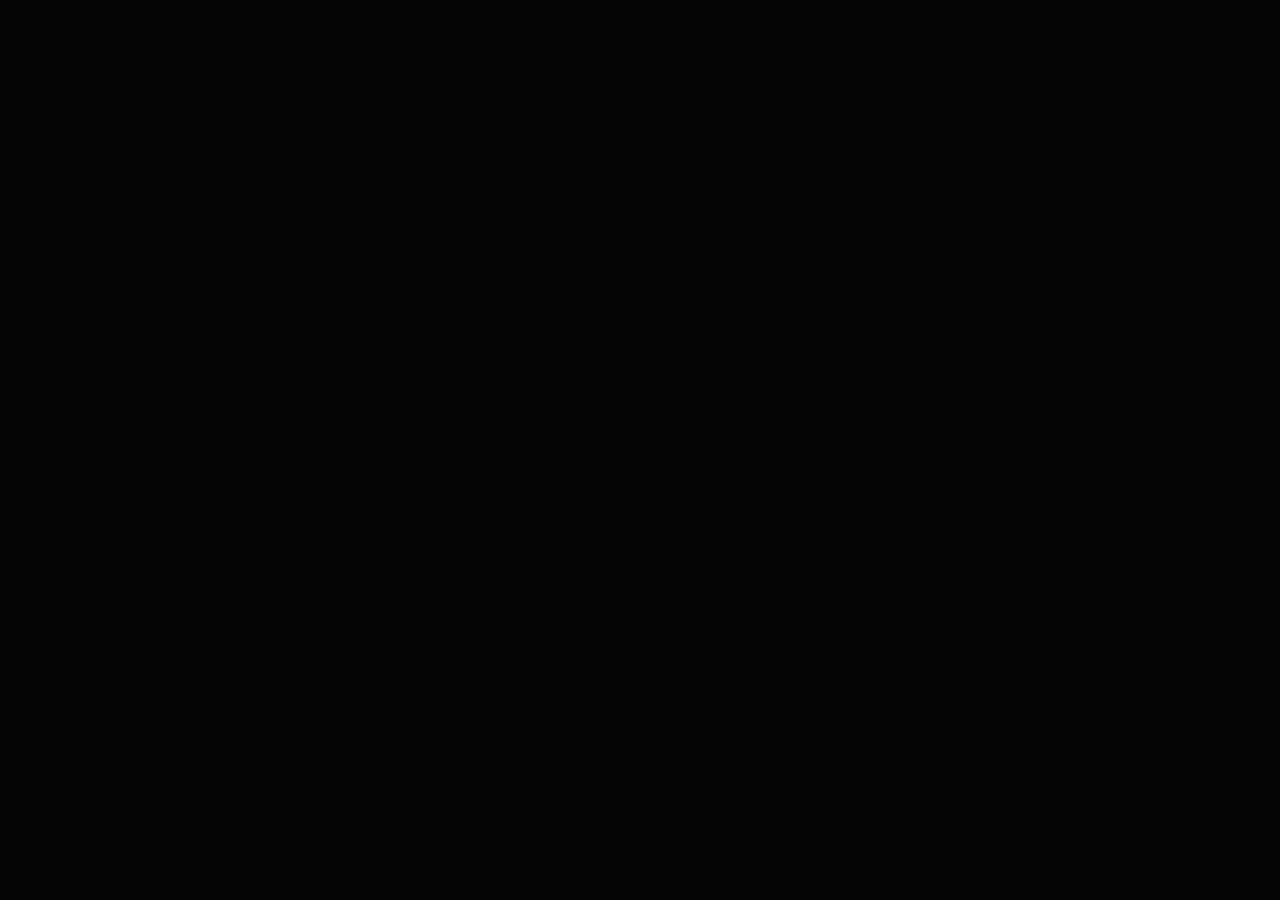
==== index.html @ 07054d72 "Add meta tags for SEO and site description Added meta tags for description, keywords, robots, and di" ====
<!doctype html>

<html lang="en"> 

<head>

<title>IDPORT | Intelligent Design Portfolio</title>

<meta charset="UTF-8">

<meta name="viewport"
      content="width=device-width, initial-scale=1.0">

<meta name="author"
      content="IDPORT">

<meta name="application-name"
      content="IDPORT">

<meta name="generator"
      content="IDPORT Runtime Engine">

<meta name="creator"
      content="IDPORT">

<meta name="publisher"
      content="IDPORT">

<meta name="copyright"
      content="© 2026 IDPORT. All Rights Reserved.">

<meta name="description"
      content="IDPORT is an intelligent portfolio platform that combines cinematic visual design, AI-assisted engineering, interactive experiences, and modern software architecture to showcase projects, services, and digital innovation.">

<meta name="keywords"
      content="IDPORT, portfolio, software engineer, web developer, AI, artificial intelligence, UI, UX, frontend, JavaScript, HTML, CSS, runtime engine, digital portfolio, creative developer, interactive website, software architecture, Charcoal Crimson">

<meta name="robots"
      content="index, follow, max-image-preview:large, max-snippet:-1, max-video-preview:-1">

<!-- <link rel="canonical"
      href="https://www.idport.com/"> -->

<!-- <meta name="revisit-after"
      content="7 days"> -->

<meta name="distribution"
      content="global">

<!-- <meta name="rating"
      content="general"> -->

<meta name="language"
      content="English">
  
  <title>IDPORT</title>

      <link rel="stylesheet" href="./css/variables.css">

    <link rel="stylesheet" href="./css/global.css">

    <link rel="stylesheet" href="./css/sections/hero.css">

      <link rel="stylesheet" href="./css/responsive.css">

</head>

<body id="app-body">

<div id="app">

    <header id="site-header"></header>

    <main id="homepage">

        <section id="hero-section"></section>

        <section id="about-section"></section>

        <section id="carousel-section"></section>

        <section id="featured-section"></section>

        <section id="testimonials-section"></section>

        <section id="services-section"></section>

    </main>

    <footer id="site-footer"></footer>

</div>

<script src="./js/runtime/runtime.js"></script>

<script src="./js/app.js"></script>

</body>

  </html>
---- css/variables.css ----
/* CSS variables *
:root {
  --gap: 1rem;
  --max-width: 1200px;
} */
---- css/global.css ----
/* Global styles for IDPORT *
:root {
  --color-bg: #ffffff;
  --color-fg: #111111;
}

html,body,#app { height:100%; margin:0; }
*/



* {

    margin: 0;

    padding: 0;

    box-sizing: border-box;
}

html {

    scroll-behavior: smooth;
}

body {

    min-height: 100vh;

    background: #050505;

    font-family:
    Inter,
    Arial,
    sans-serif;

    overflow-x: hidden;
}
---- css/sections/hero.css ----
/* Hero Section Styles */

.hero {

    position: relative;

    width: 100%;

    height: 55vh;

    overflow: hidden;

    background:
    #1a1a1a;

}


.hero-name {

    position: absolute;

    top: 35%;

    left: 45%;

    transform:
    translate(
        -50%,
        -50%
    );

    font-size: 12vw;

    font-weight: 600;

    color: white;

    z-index: 1;

        width: 85%;

    text-align: center;

    white-space: nowrap;

}

.hero-quote {

    position: absolute;

    top: 48%;

    left: 50%;

    transform:
    translateX(-50%);

    width: 70%;

    text-align: center;

    color:
    rgba(
        255,
        255,
        255,
        0.8
    );

    font-size: 1rem;

    font-style: italic;

    line-height: 1.6;

    z-index: 3;

}


 .hero-portrait {

    position: absolute;

    left: 37%;

    bottom: 0;

    transform:
    translateX(-50%);

    height: 45vh;

    aspect-ratio: 3 / 4;

    width: auto;

    background:
        transparent;
    /* #ff0000; */

    z-index: 2;

} 

.hero-portrait-image {

    width: 100%;

    height: 100%;

    object-fit: contain;

    display: block;

}


/* MOBILE NORMAL BROWSER */

@media (max-width: 767px) {

    .hero-quote {

    width: 85%;

    font-size: 0.85rem;

    top: 44%;

}

    .hero {

        height: 30vh;

    }

    .hero-portrait {

        width: 130px;

        height: 24vh;

        left: 32%;

    }

    .hero-name {

        font-size: 15vw;

    }

}


/* MOBILE DESKTOP BROWSER */

@media (min-width: 768px)
and
(max-width: 1199px) {

    .hero-quote {

    width: 80%;

    font-size: 0.95rem;

}

    .hero {

        height: 33vh;

    }

    .hero-portrait {

        width: 140px;

        height: 26vh;

        left: 35%;

    }

}


/* DESKTOP LAPTOP BROWSER */

@media (min-width: 1200px) {

    .hero-quote {

    width: 60%;

    font-size: 1.15rem;

}

    .hero {

        height: 72vh;

    }

    .hero-portrait {

        width: 250px;

        height: 60vh;

        left: 30%;

    }

}




/* =========================
   HERO NAVIGATION
========================= */

.hero-nav {

    position: absolute;

    top: 20px;

    right: 22px;

    display: flex;

    gap: 10px;

    z-index: 100;

}

.nav-btn {

    display: flex;

    align-items: center;

    justify-content: center;

    gap: 8px;

    padding: 14px 26px;

    border-radius: 999px;

    border: none;

    text-decoration: none;

    cursor: pointer;

    background:  linear-gradient(
                 145deg,
                 #2d2d2d,
                 #121212   ); 


    color: white;

    font-weight: 800;

    font-size: 0.9rem;

    box-shadow:
        6px 6px 14px rgba(0,0,0,.45),
       /* inset 1px 1px 10px */
        rgba(255,255,255,.06);

    transition: all .3s ease;

}

.nav-btn:hover {

    transform: translateY(-2px);

}


/* =====================
   MENU DROPDOWN BUTTONS 
========================*/

.dropdown-menu {

    position: absolute;

/* TO RESIZE THE 
DROPDOWN BUTTON */

    top: 53px;

    right: 0.2px;

    display: flex;

    flex-direction: column;

    gap: 12px;

    opacity: 0;

    visibility: hidden;

    transform: translateY(-15px);

    transition: all .35s ease;

    z-index: 99;

}

.dropdown-menu.active {

    opacity: 1;

    visibility: visible;

    transform: translateY(0);

}

.dropdown-btn {

    display: flex;

    align-items: center;

    justify-content: center;

    gap: 10px;

    z-index: 100; 

    padding: 14px 20px;

    text-decoration: none;

    border-radius: 999px;

    background:  linear-gradient(
                 145deg,
                 #2d2d2d,
                 #121212   ); 

    color: white;

    font-weight: 600;

    font-size: 0.8rem;

    box-shadow:
        6px 6px 14px rgba(0,0,0,.45),
        inset 1px 1px 1px
        rgba(255,255,255,.06);

    transition: all .25s ease;

}

.dropdown-btn:hover {

    transform: translateX(-4px);

}


/* ======================
   THE MAIN SWITCH WHERE 
   THE KNOB RESIDES IN 
   ====================== */

.switch-btn {

    display: flex;

    position: relative;


/* TO RESIZE THE
SWITCH BUTTON*/

    width: 87px;

    height: 42px;

    border-radius: 9999px;

    background:
    linear-gradient(
        145deg,
        #2d2d2d,
        #121212
    );

      box-shadow:
        12px 12px 18px rgba(0,0,0,.55),
        inset 1px 1px 1px 
        rgba(255,255,255,.06); 

    cursor: pointer;

    overflow: hidden;

    transition:
    transform .45s ease;

} 

.switch-btn:hover {

    transform: translateY(-3.5px);

}


/* ======================
   THE MAIN SWITCH LABEL 
   WHERE KNOB RESIDES IN 
   ====================== */

.switch-label {

    position: absolute;

    inset: 0;

    display: flex; 

    align-items: center;

    justify-content: flex-end;

    color: white;

    font-weight: 600;

    letter-spacing: 1px;

    font-size: 0.55rem;

    padding-right: 9px
     
}


    /* ── Track (outer shell) ── */
    .switch__base-outer {
      display: block;
      position: absolute;
      inset: 0;
      border-radius: 9999px;
      background: /*#23293a*/;
      box-shadow:
        12px 12px 28px #12161f,
        -8px -8px 20px #2e3650;
      transition: box-shadow 0.45s ease;
    }


    /* ── Inner track recess ── */
    .switch__base-inner {
      display: block;
      position: absolute;
      inset: 4.2px;
      border-radius: 9999px;
      background: #1a1f2e;
      box-shadow:
        inset 6px 6px 10px #0e111a,
        inset -20px -20px 30px #252c3e;
    }


/* ======================
   THE KNOB RESIDING 
   WITHIN THE MAIN SWITCH 
   ====================== */

.switch-knob {

    position: absolute;

    left: 5px;

    top: 5px;

    width: 32px;

    height: 32px;

    border-radius: 50%;

    background:
    linear-gradient(
        145deg,
        #4d4d4d,
        #141414
    );

    box-shadow:

        4px 4px 10px
        rgba(0,0,0,.55),

        -2px -2px 6px
        rgba(255,255,255,.05),

        inset 1px 1px 2px
        rgba(255,255,255,.10),

        inset -1px -1px 2px
        rgba(0,0,0,.45);

    display: flex;

    align-items: center;

    justify-content: center;

    transition:
    transform .35s ease;

    z-index: 2;

}


/* ===============
   THE DOT ON KNOB  
   =============== */


.switch-dot {

    position: absolute;

    top: 6px;

    right: 6px;

    width: 4px;

    height: 4px;

    border-radius: 50%;

    background: red;

}


/* ========================
   THE ACTIVE STATE OF BOTH 
   THE DOT, LABEL & KNOB  
   WITHIN THE MAIN SWITCH 
   ======================== */

.switch-label {

    transition:
    transform .35s ease;

}

.switch-btn.active .switch-label {

    transform:
    translateX(-37px);

}



/* ==========================
   UNIVERSAL SWITCH ENGINE
   (NEVER DISABLE)
   ========================== */

.switch-btn {

    --knob-travel: 45px;

}

.switch-btn.active
.switch-knob {

    transform:
    translateX(
        var(--knob-travel)
    );

}



/* =============================
   COMMENTED OUT BLOCK CODE
   FOR NEON LIGHT REPLACEMENT
   CHECK BELOW TO RESWITCH
   ============================ */
/*

.switch-btn.active .switch-knob {

    transform:
    translateX(
         45px
    );

}
*/


/* =============================
   COMMENTED OUT BLOCK CODE
   FOR NEON LIGHT REPLACEMENT
   CHECK BELOW TO RESWITCH
   ============================ */
/*
.switch-btn.active .switch-dot {

    background:
    #00ff88;

} 
*/








/* ============================
   THIS SECTION OF BLOCK CODE IS
   FOR SWITCH SELECTION MODE FROM
   NORMAL SWITCH TO THE NEON LIGHT
   SWITCH BY USERS................
   ...............................
   ENSURE TO CHECK THESE ELEMENT
   ...............................
   .switch-btn.active .switch-dot
   .switch-btn.active .switch-knob

   ................................
   =============================== */



/* ==========================
   NORMAL MODE ENGINE
   ========================== */

body.normal-mode
.switch-btn.active
.switch-dot {

    background:
    #00ff88;

}

body.normal-mode
.switch-btn.active {

    box-shadow:

        12px 12px 18px
        rgba(0,0,0,.55),

        inset 1px 1px 1px
        rgba(255,255,255,.06);

}

body.normal-mode
.switch-btn.active
.switch-knob {

    box-shadow:

        4px 4px 10px
        rgba(0,0,0,.55),

        -2px -2px 6px
        rgba(255,255,255,.05),

        inset 1px 1px 2px
        rgba(255,255,255,.10),

        inset -1px -1px 2px
        rgba(0,0,0,.45);

}

/* =================================
   NEOH LIGHT SWITCH REPLACEMENT FOR 
   THE COMMENTED OUT BLOCK CODE FOR
   
   .switch-btn.active .switch-dot
   ================================ */


body.neon-mode
.switch-btn.active
.switch-dot {

    background:
    #00ff88;

    box-shadow:

        0 0 4px #00ff88,

        0 0 8px #00ff88,

        0 0 14px
        rgba(0,255,136,.60);

}


/* =================================
   NEOH LIGHT SWITCH REPLACEMENT FOR 
   THE COMMENTED OUT BLOCK CODE FOR
   
   .switch-btn.active .switch-knob
   ================================ */


body.neon-mode
.switch-btn.active
.switch-knob {

    box-shadow:

        0 0 6px rgba(0,255,136,.25),

        0 0 14px rgba(0,255,136,.15),

        4px 4px 10px rgba(0,0,0,.55),

        -2px -2px 6px rgba(255,255,255,.05),

        inset 1px 1px 2px rgba(255,255,255,.10),

        inset -1px -1px 2px rgba(0,0,0,.45);

}



/* ==========================
   NEON MODE ENGINE
   ========================== */

body.neon-mode
.switch-btn.active {

    box-shadow:

        0 0 6px rgba(0,255,136,.20),

        0 0 12px rgba(0,255,136,.12),

        12px 12px 18px rgba(0,0,0,.55),

        inset 1px 1px 1px
        rgba(255,255,255,.06);

}









/* ==================================
   THIS OVERRIDE BLOCK CODE IS FOR 
   MOBILE NORMAL BROWSER (MNB)
   ================================== */

@media (max-width: 767px) {

    /* ===========================
       HERO NAV CONTAINER OVERRIDE
       =========================== */

    .hero-nav {

        top: 8px;

        right: 8px;

        gap: 3px;

    }


    /* ===========================
       DROPDOWN CONTAINER OVERRIDE
       ============================ */

    .dropdown-menu {

        top: 32px;

        right: 0;

        gap: 4px;

    }

 /* =========================
    DROPDOWN BUTTONS OVERRIDE
    ========================= */

    .dropdown-btn {

        gap: 2px;

        padding: 4px 6px;

        font-size: 0.46rem;

    }


    /* =======================
       SWITCH BUTTONS OVERRIDE
       (HOME EMAIL MENU
       ABOUT WORKS JOIN EDIT)
       ======================= */

    .switch-btn {

        width: 51px;

        height: 26px;

        border-radius: 9999px;

        -webkit-tap-highlight-color:
        transparent;

        user-select: none;

        touch-action:
        manipulation;

    }


    /* ==============
       LABEL OVERRIDE
       ============== */

    .switch-label {

        justify-content:
        flex-end;

        font-size:
        0.32rem;

        letter-spacing:
        0.3px;

        padding-right:
        4px;

    }


    /* =============
       KNOB OVERRIDE
       ============= */

    .switch-knob {

        left: 3px;

        top: 3px;

        width: 20px;

        height: 20px;

        font-size:
        0.55rem;

    }


    /* ============
       DOT OVERRIDE
       ============ */

    .switch-dot {

        top: 3px;

        right: 3px;

        width: 3px;

        height: 3px;

    }


    /* =====================
       INNER TRACK OVERRIDE
       ===================== */

    .switch__base-inner {

        inset: 2px;

    }


    /* ======================
       KNOB TRAVEL OVERRIDE
       ====================== */

    .switch-btn.active
    .switch-knob {

        transform:
        translateX(25px);

    }


    /* ======================
       LABEL TRAVEL OVERRIDE
       ====================== */

    .switch-btn.active
    .switch-label {

        transform:
        translateX(-20px);

    }


    /* ======================
       DROPDOWN WIDTH MATCH 
       SWITCHES OVERRIDE
       ====================== */

    .dropdown-menu
    .switch-btn {

        width: 51px;

        height: 26px;

    }


    /* ==========================
       REMOVE BLUE FLASH OVERRIDE
       ========================== */

    .switch-btn,

    .switch-btn *,

    .switch-btn:focus,

    .switch-btn:active,

    .switch-btn:focus-visible {

        outline: none;

        -webkit-tap-highlight-color:
        transparent;

    }

}
















/*=============================
  LIQUID METAL MODE CSS
  MODE BASE
===============================*/



body.liquid-mode .switch-btn {

    background: linear-gradient(145deg, #2d2d2d, #121212);

    box-shadow:

12px 12px 18px rgba(0,0,0,.55)

        0 0 12px rgba(180,180,180,.15),
        inset 0 0 8px rgba(255,255,255,.05);

}



/*=============================
  LIQUID CHROME BORDER (CORE EFFECT)
  MERCURY RING
===============================*/

body.liquid-mode .switch-btn::before {

    content: "";

    position: absolute;

    inset: 0;

    border-radius: inherit;

    padding: 1.5px;

    background: conic-gradient(

        from 0deg,

        #ffffff,
        #b8b8b8,
        #f5f5f5,
        #6e6e6e,
        #ffffff,
        #9a9a9a,
        #ffffff

    );

    -webkit-mask:
        linear-gradient(#000 0 0) content-box,
        linear-gradient(#000 0 0);

    -webkit-mask-composite: xor;

    mask-composite: exclude;

    animation: liquidSpin 3.5s linear infinite;

    opacity: .9;

    filter: blur(.2px);

}



/*=============================
  INNER LIQUID FLOW LAYER 
  (MOVING REFLECTION)
===============================*/


body.liquid-mode .switch-btn::after {

    content: "";

    position: absolute;

    inset: 0;

    border-radius: inherit;

    background: linear-gradient(

        120deg,

        transparent 0%,
        rgba(255,255,255,.25) 40%,
        rgba(255,255,255,.6) 50%,
        rgba(255,255,255,.25) 60%,
        transparent 100%

    );

    transform: translateX(-120%);

    animation: liquidSweep 2.8s ease-in-out infinite;

    mix-blend-mode: screen;

}




/*=============================
  LIQUID KNOB 
  (EDGE ONLY — NOT FULL FILL)
===============================*/

body.liquid-mode .switch-knob {

    background: linear-gradient(145deg, #0e0e0e, #1a1a1a);

    box-shadow:
        inset 0 0 8px rgba(255,255,255,.08),
        0 0 10px rgba(255,255,255,.05);

}





/*=============================
  METAL RIM ON KNOB 
  (NOT FULL LIQUID)
===============================*/

body.liquid-mode .switch-knob::before {

    content: "";

    position: absolute;

    inset: -1px;
 
    z-index: 999;

    border-radius: 50%;

    padding: 1px;

    background: conic-gradient(

        #ffffff,
        #7a7a7a,
        #eaeaea,
        #5a5a5a,
        #ffffff

    );

    -webkit-mask:
        linear-gradient(#000 0 0) content-box,
        linear-gradient(#000 0 0);

    -webkit-mask-composite: xor;

    mask-composite: exclude;

    animation: knobMetal 2.5s linear infinite;

}




/*=============================
  KNOB HIGHLIGHT 
  THAT FOLLOWS MOVEMENT
===============================*/


body.liquid-mode .switch-knob::after {

    content: "";

    position: absolute;

    top: 3px;

    left: 3px;

    width: 40%;

    height: 40%;

    border-radius: 50%;

    background: radial-gradient(

        rgba(255,255,255,.9),
        transparent

    );

    opacity: .85;

}


body.liquid-mode .switch-knob::after { 
                transform: translate( 

calc((var(--mx, .1)
                 - .100) 
                      * 12.5px),

calc((var(--my, .1)
                 - .100) 
                      * 12.5px) 

    );}






/*=============================
  ANIMATIONS
===============================*/

@keyframes liquidSpin {

    from { transform: rotate(0deg); }
    to   { transform: rotate(360deg); }

}

@keyframes liquidSweep {

    0% { transform: translateX(-120%); }
    50% { transform: translateX(120%); }
    100% { transform: translateX(-120%); }

}

@keyframes knobMetal {

    from { transform: rotate(0deg); }
    to   { transform: rotate(-360deg); }

} 



/*=============================
  JS - CSS ADDITION 
  (IMPORTANT LINK)
  JS update --liq dynamically
===============================*/

body.liquid-mode .switch-btn {
    --liq: 0;
} 












/* ==================================
   THIS COMMENTED OUT BLOCK CODE IS
   A SUBSTITUTE SWITCH RESIZING 
   OVERRIDE BLOCK CODE IS FOR 
   MOBILE NORMAL BROWSER (MNB)
   ================================== */
/*
@media (max-width: 767px) {

    /* ======================
       HERO NAV CONTAINER
    ====================== */
/*
    .hero-nav {

        top: 10px;

        right: 10px;

        gap: 4px;

    }


    /* ======================
       DROPDOWN CONTAINER
    ====================== */
/*
    .dropdown-menu {

        top: 38px;

        right: 0;

        gap: 5px;

    }


    /* ======================
       SWITCH BUTTONS
       (HOME EMAIL MENU
       ABOUT WORKS JOIN EDIT)
    ====================== */
/*
    .switch-btn {

        width: 60px;

        height: 30px;

        border-radius: 9999px;

        -webkit-tap-highlight-color:
        transparent;

        user-select: none;

        touch-action:
        manipulation;

    }


    /* ======================
       LABEL
    ====================== */
/*
    .switch-label {

        justify-content:
        flex-end;

        font-size:
        0.38rem;

        letter-spacing:
        0.4px;

        padding-right:
        5px;

    }


    /* ======================
       KNOB
    ====================== */
/*
    .switch-knob {

        left: 3px;

        top: 3px;

        width: 24px;

        height: 24px;

        font-size:
        0.65rem;

    }


    /* ======================
       DOT
    ====================== */
/*
    .switch-dot {

        top: 4px;

        right: 4px;

        width: 3px;

        height: 3px;

    }


    /* ======================
       INNER TRACK
    ====================== */
/*
    .switch__base-inner {

        inset: 3px;

    }


    /* ======================
       KNOB TRAVEL
    ====================== */
/*
    .switch-btn.active
    .switch-knob {

        transform:
        translateX(30px);

    }


    /* ======================
       LABEL TRAVEL
    ====================== */
/*
    .switch-btn.active
    .switch-label {

        transform:
        translateX(-24px);

    }


    /* ======================
       DROPDOWN WIDTH
       MATCH SWITCHES
    ====================== */
/*
    .dropdown-menu
    .switch-btn {

        width: 60px;

        height: 30px;

    }


    /* ======================
       REMOVE BLUE FLASH
    ====================== */
/*
    .switch-btn,

    .switch-btn *,

    .switch-btn:focus,

    .switch-btn:active,

    .switch-btn:focus-visible {

        outline: none;

        -webkit-tap-highlight-color:
        transparent;

    }

}

*/
---- css/responsive.css ----
/* Responsive helpers *
@media (max-width:768px){
  /* responsive rules *
} */
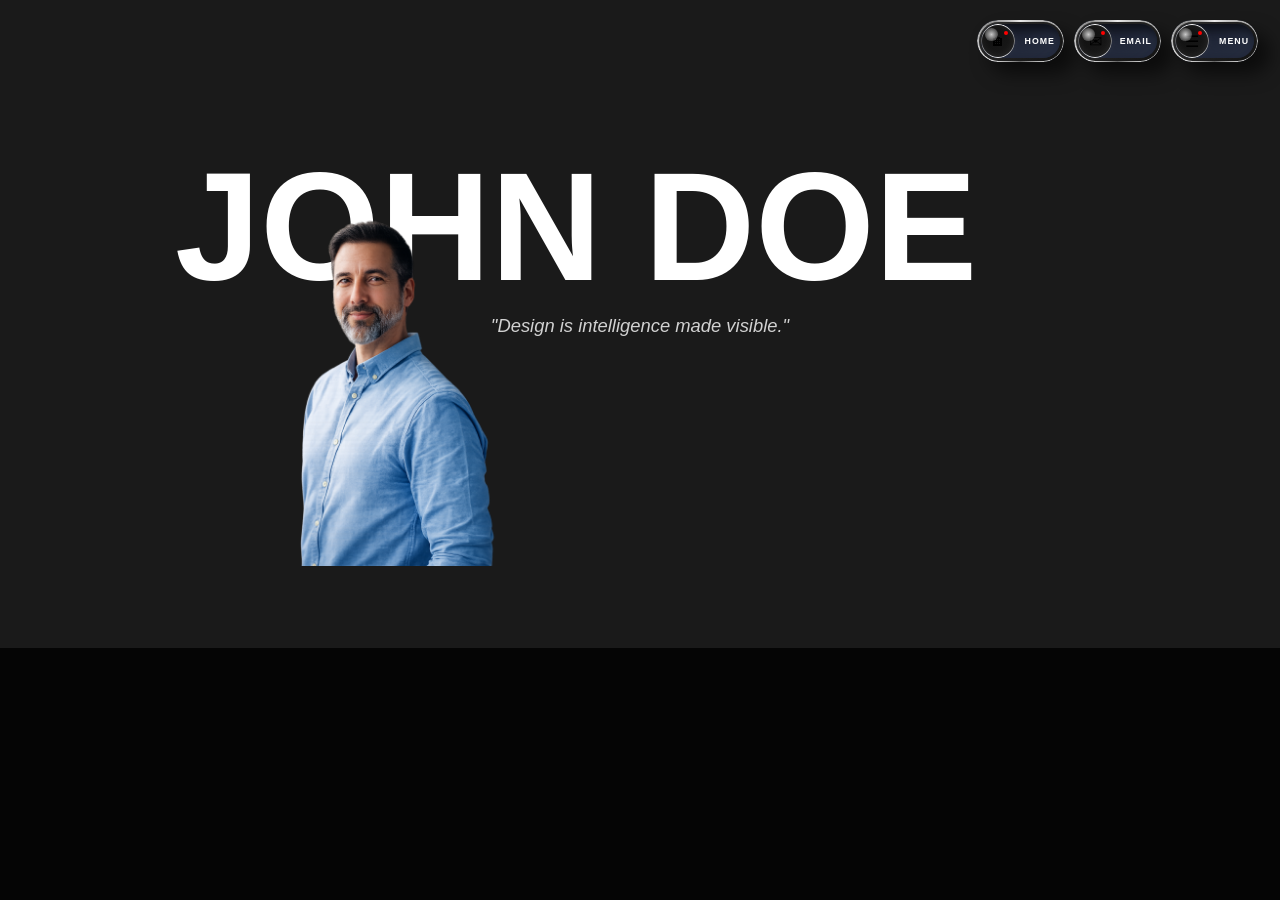
==== commit 8edcf53e: "Refactor index.html for improved structure and clarity" ====
--- a/index.html
+++ b/index.html
@@ -1,100 +1,240 @@
 <!doctype html>
-
-<html lang="en"> 
-
+<html lang="en">
 <head>
-
 <title>IDPORT | Intelligent Design Portfolio</title>
-
 <meta charset="UTF-8">
-
 <meta name="viewport"
       content="width=device-width, initial-scale=1.0">
-
 <meta name="author"
       content="IDPORT">
-
 <meta name="application-name"
       content="IDPORT">
-
 <meta name="generator"
       content="IDPORT Runtime Engine">
-
 <meta name="creator"
       content="IDPORT">
-
 <meta name="publisher"
       content="IDPORT">
-
 <meta name="copyright"
       content="© 2026 IDPORT. All Rights Reserved.">
-
 <meta name="description"
       content="IDPORT is an intelligent portfolio platform that combines cinematic visual design, AI-assisted engineering, interactive experiences, and modern software architecture to showcase projects, services, and digital innovation.">
-
 <meta name="keywords"
       content="IDPORT, portfolio, software engineer, web developer, AI, artificial intelligence, UI, UX, frontend, JavaScript, HTML, CSS, runtime engine, digital portfolio, creative developer, interactive website, software architecture, Charcoal Crimson">
-
 <meta name="robots"
       content="index, follow, max-image-preview:large, max-snippet:-1, max-video-preview:-1">
-
 <!-- <link rel="canonical"
       href="https://www.idport.com/"> -->
-
 <!-- <meta name="revisit-after"
       content="7 days"> -->
-
 <meta name="distribution"
       content="global">
-
 <!-- <meta name="rating"
       content="general"> -->
-
-<meta name="language"
-      content="English">
-  
-  <title>IDPORT</title>
+<meta property="og:title"
+      content="IDPORT | Intelligent Design Portfolio">
+<meta property="og:type"
+      content="website">
+<!-- <meta property="og:url"
+      content="https://www.idport.com/"> -->
+<!-- <meta property="og:image"
+      content="https://www.idport.com/assets/images/og-preview.jpg"> -->
+<meta property="og:description"
+      content="Explore IDPORT — an intelligent portfolio built with cinematic rendering, AI-assisted engineering, interactive experiences, and modern software architecture.">
+<meta property="og:site_name"
+      content="IDPORT">
+<meta property="og:locale"
+      content="en_US">
+<meta name="twitter:card"
+      content="summary_large_image">
+<meta name="twitter:title"
+      content="IDPORT | Intelligent Design Portfolio">
+<meta name="twitter:description"
+      content="Discover IDPORT — a cinematic portfolio combining AI-assisted engineering, interactive experiences, modern software architecture, and innovative digital design.">
+<!-- <meta name="twitter:image"
+      content="https://www.idport.com/assets/images/twitter-preview.jpg"> -->
+<!-- <meta name="twitter:creator"
+      content="@IDPORT"> -->
+<!-- <meta name="twitter:site"
+      content="@IDPORT"> -->
+<meta name="theme-color"
+      content="#1A1C20">
+<meta name="color-scheme"
+      content="dark light">
 
       <link rel="stylesheet" href="./css/variables.css">
-
     <link rel="stylesheet" href="./css/global.css">
-
     <link rel="stylesheet" href="./css/sections/hero.css">
-
       <link rel="stylesheet" href="./css/responsive.css">
-
+<!-- Critical Resource -->
+<link rel="preload"
+      href="./css/global.css"
+      as="style">
+<link rel="preload"
+      href="./css/variables.css"
+      as="style">
+<link rel="preload"
+      href="./js/runtime/runtime.js"
+      as="script">
+
+<!-- Hero Preload -->
+<link rel="preload"
+      href="./js/sections/hero.js"
+      as="script">
+
+<link rel="preload"
+      href="./js/app.js"
+      as="script">
+
+<!-- ====================================================== -->
+<!-- IDPORT BUILD INFORMATION -->
+<!-- ====================================================== -->
+<!-- Website Version : 1.0.0 -->
+<!-- Runtime Version : V4.6.§.5.7 -->
+<!-- Theme Version : Charcoal Crimson V4.6.§.5.7 -->
+<!-- Build Version : Development Build 001 -->
+<!-- Deployment Version : Local Development -->
 </head>
-
-<body id="app-body">
-
+<body id="app-body" class="liquid-mode">
 <div id="app">
-
     <header id="site-header"></header>
-
     <main id="homepage">
 
-        <section id="hero-section"></section>
+        <!-- ══════════════════════════════════════════════
+             HERO — single mount point, no nested wrapper.
+             Markup below matches html/homepage/hero.html
+             verbatim (blank lines trimmed only).
+        ══════════════════════════════════════════════ -->
+        <section class="hero" id="hero">
+            <canvas id="fusion-canvas"></canvas>
+            <div class="hero-content">
+                <div class="hero-name">
+                    JOHN DOE
+                </div>
+                <div class="hero-quote">
+                    "Design is intelligence
+                    made visible."
+                </div>
+                <div class="hero-portrait">
+                    <img
+                        src="./assets/images/portrait-placeholder.png"
+                        alt="Portrait"
+                        class="hero-portrait-image"
+                    >
+                </div>
+                <div class="hero-nav">
+                    <div class="switch-btn"
+                         data-target="./index.html">
+                        <div class="switch-knob">
+                            🏠︎
+                            <span class="switch-dot"></span>
+                        </div>
+                        <span class="switch__base-outer"></span>
+                        <span class="switch__base-inner"></span>
+                        <span class="switch-label">
+                            HOME
+                        </span>
+                    </div>
+
+                    <div class="switch-btn"
+                         data-target="./works.html">
+                        <div class="switch-knob">
+                            ✉︎
+                            <span class="switch-dot"></span>
+                        </div>
+                        <span class="switch__base-outer"></span>
+                        <span class="switch__base-inner"></span>
+                        <span class="switch-label">
+                            EMAIL
+                        </span>
+                    </div>
+
+                    <div id="menu-switch"
+                         class="switch-btn menu-switch">
+                        <div class="switch-knob">
+                            ☰
+                            <span class="switch-dot"></span>
+                        </div>
+                        <span class="switch__base-outer"></span>
+                        <span class="switch__base-inner"></span>
+                        <span class="switch-label">
+                            MENU
+                        </span>
+                    </div>
+
+                    <div id="dropdown-menu"
+                         class="dropdown-menu">
+                        <div class="switch-btn"
+                             data-target="./works.html">
+                            <div class="switch-knob">
+                                👨‍💼
+                                <span class="switch-dot"></span>
+                            </div>
+                            <span class="switch__base-outer"></span>
+                            <span class="switch__base-inner"></span>
+                            <span class="switch-label">
+                                ABOUT
+                            </span>
+                        </div>
+
+                        <div class="switch-btn"
+                             data-target="./works.html">
+                            <div class="switch-knob">
+                                💼
+                                <span class="switch-dot"></span>
+                            </div>
+                            <span class="switch__base-outer"></span>
+                            <span class="switch__base-inner"></span>
+                            <span class="switch-label">
+                                WORKS
+                            </span>
+                        </div>
+
+                        <div class="switch-btn"
+                             data-target="./works.html">
+                            <div class="switch-knob">
+                                🤝
+                                <span class="switch-dot"></span>
+                            </div>
+                            <span class="switch__base-outer"></span>
+                            <span class="switch__base-inner"></span>
+                            <span class="switch-label">
+                                JOIN
+                            </span>
+                        </div>
+
+                        <div class="switch-btn"
+                             data-target="./works.html">
+                            <div class="switch-knob">
+                                🛠️
+                                <span class="switch-dot"></span>
+                            </div>
+                            <span class="switch__base-outer"></span>
+                            <span class="switch__base-inner"></span>
+                            <span class="switch-label">
+                                EDIT
+                            </span>
+                        </div>
+                    </div>
+                </div>
+            </div>
+        </section>
+        <!-- ══════════════════════════════════════════════ -->
 
         <section id="about-section"></section>
-
         <section id="carousel-section"></section>
-
         <section id="featured-section"></section>
-
         <section id="testimonials-section"></section>
-
         <section id="services-section"></section>
-
     </main>
-
     <footer id="site-footer"></footer>
-
 </div>
-
 <script src="./js/runtime/runtime.js"></script>
 
+<!-- Hero Direct Load (Hybrid Architecture - Level 1) -->
+<script src="./js/sections/hero.js"></script>
+
 <script src="./js/app.js"></script>
 
 </body>
-
   </html>
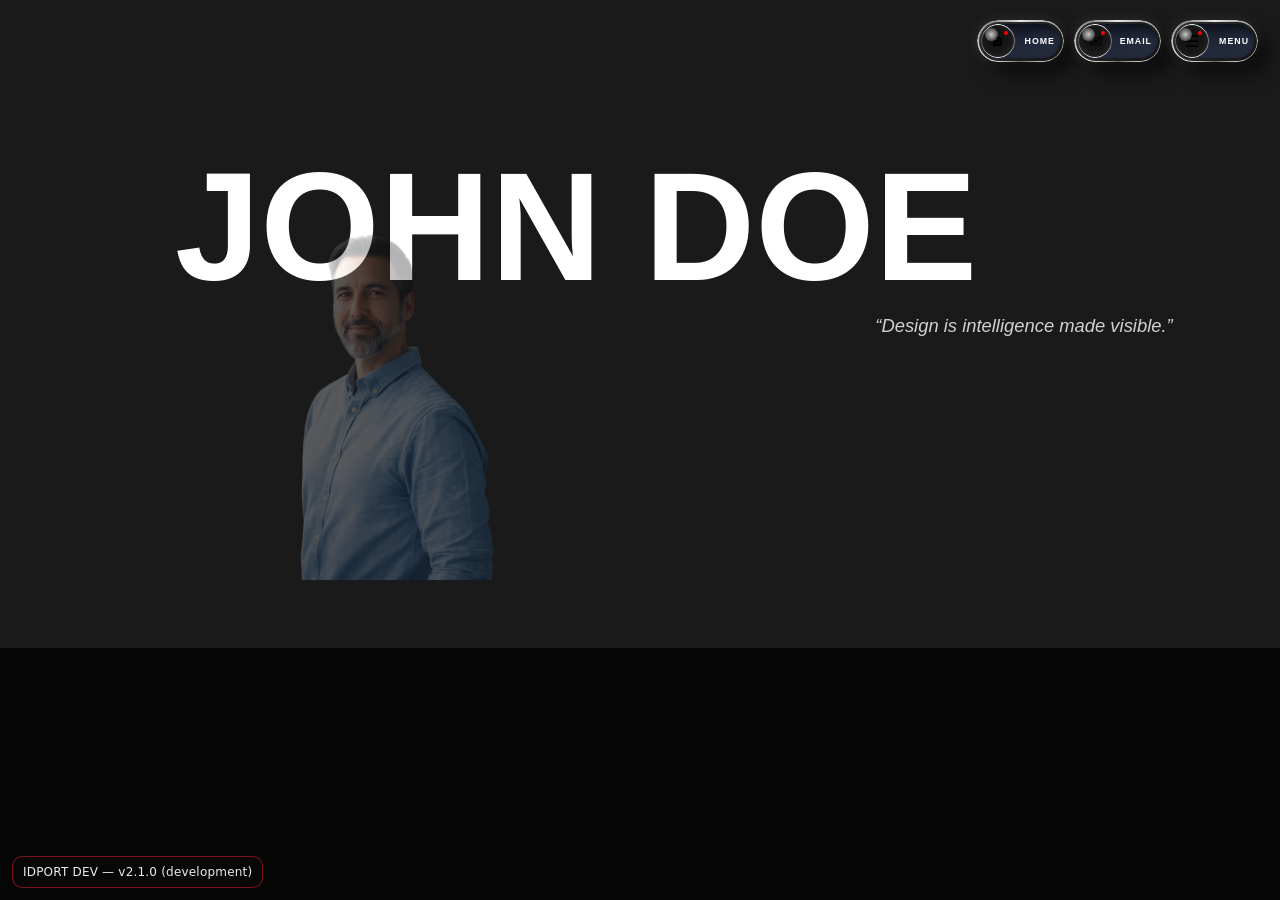
==== commit c9992227: "Add section-controller.js script to index.html" ====
--- a/index.html
+++ b/index.html
@@ -230,7 +230,8 @@
     <footer id="site-footer"></footer>
 </div>
 <script src="./js/runtime/runtime.js"></script>
-
+<script src="./js/runtime/section-controller.js"></script>
+      
 <!-- Hero Direct Load (Hybrid Architecture - Level 1) -->
 <script src="./js/sections/hero.js"></script>
 
--- a/css/sections/hero.css
+++ b/css/sections/hero.css
@@ -1031,7 +1031,7 @@
 
     box-shadow:
 
-12px 12px 18px rgba(0,0,0,.55)
+12px 12px 18px rgba(0,0,0,.55),
 
         0 0 12px rgba(180,180,180,.15),
         inset 0 0 8px rgba(255,255,255,.05);
